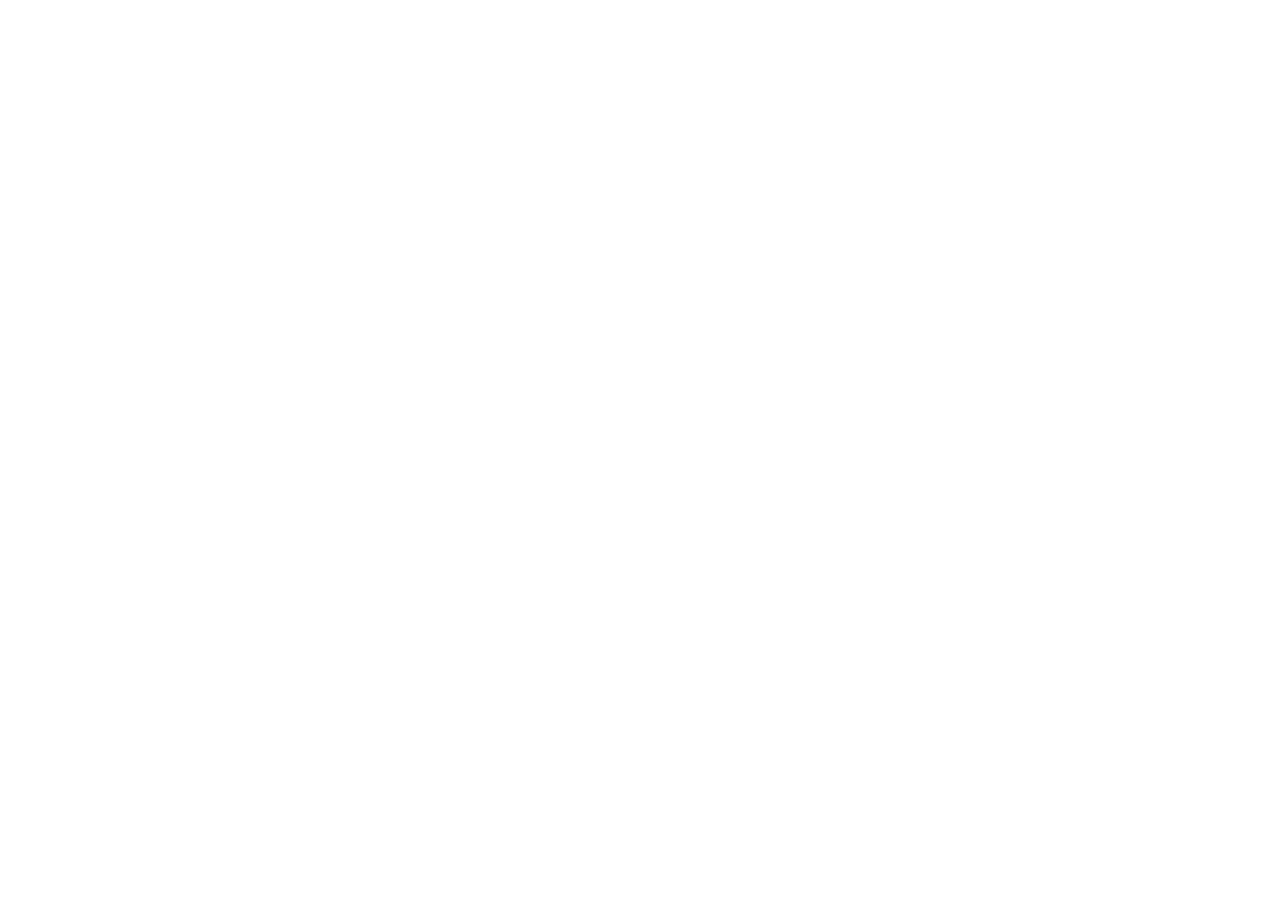
==== index.html @ 210e8262 "initial commit" ====
<!DOCTYPE html>
<html lang="en">
<head>
    <meta charset="UTF-8">
    <meta http-equiv="X-UA-Compatible" content="IE=edge">
    <meta name="viewport" content="width=device-width, initial-scale=1.0">
    <title>Document</title>
</head>
<body>
    
</body>
</html>
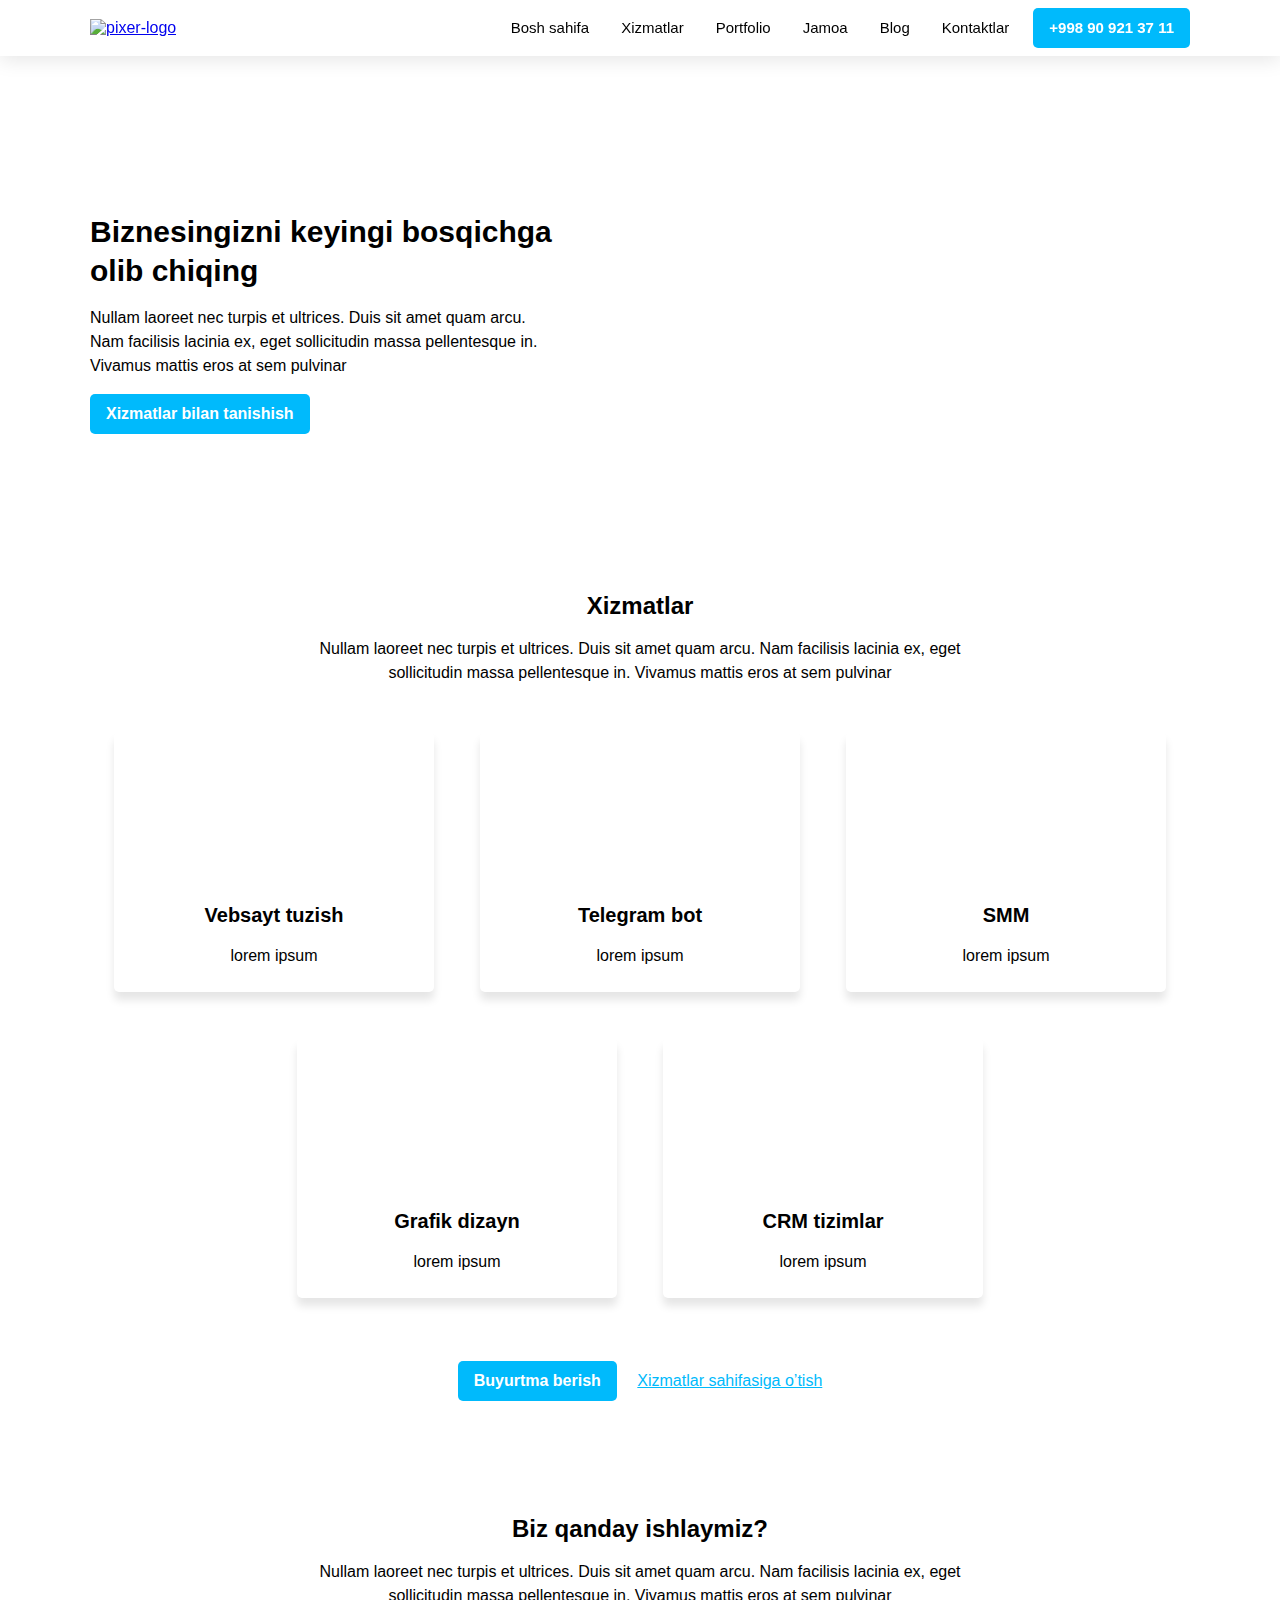
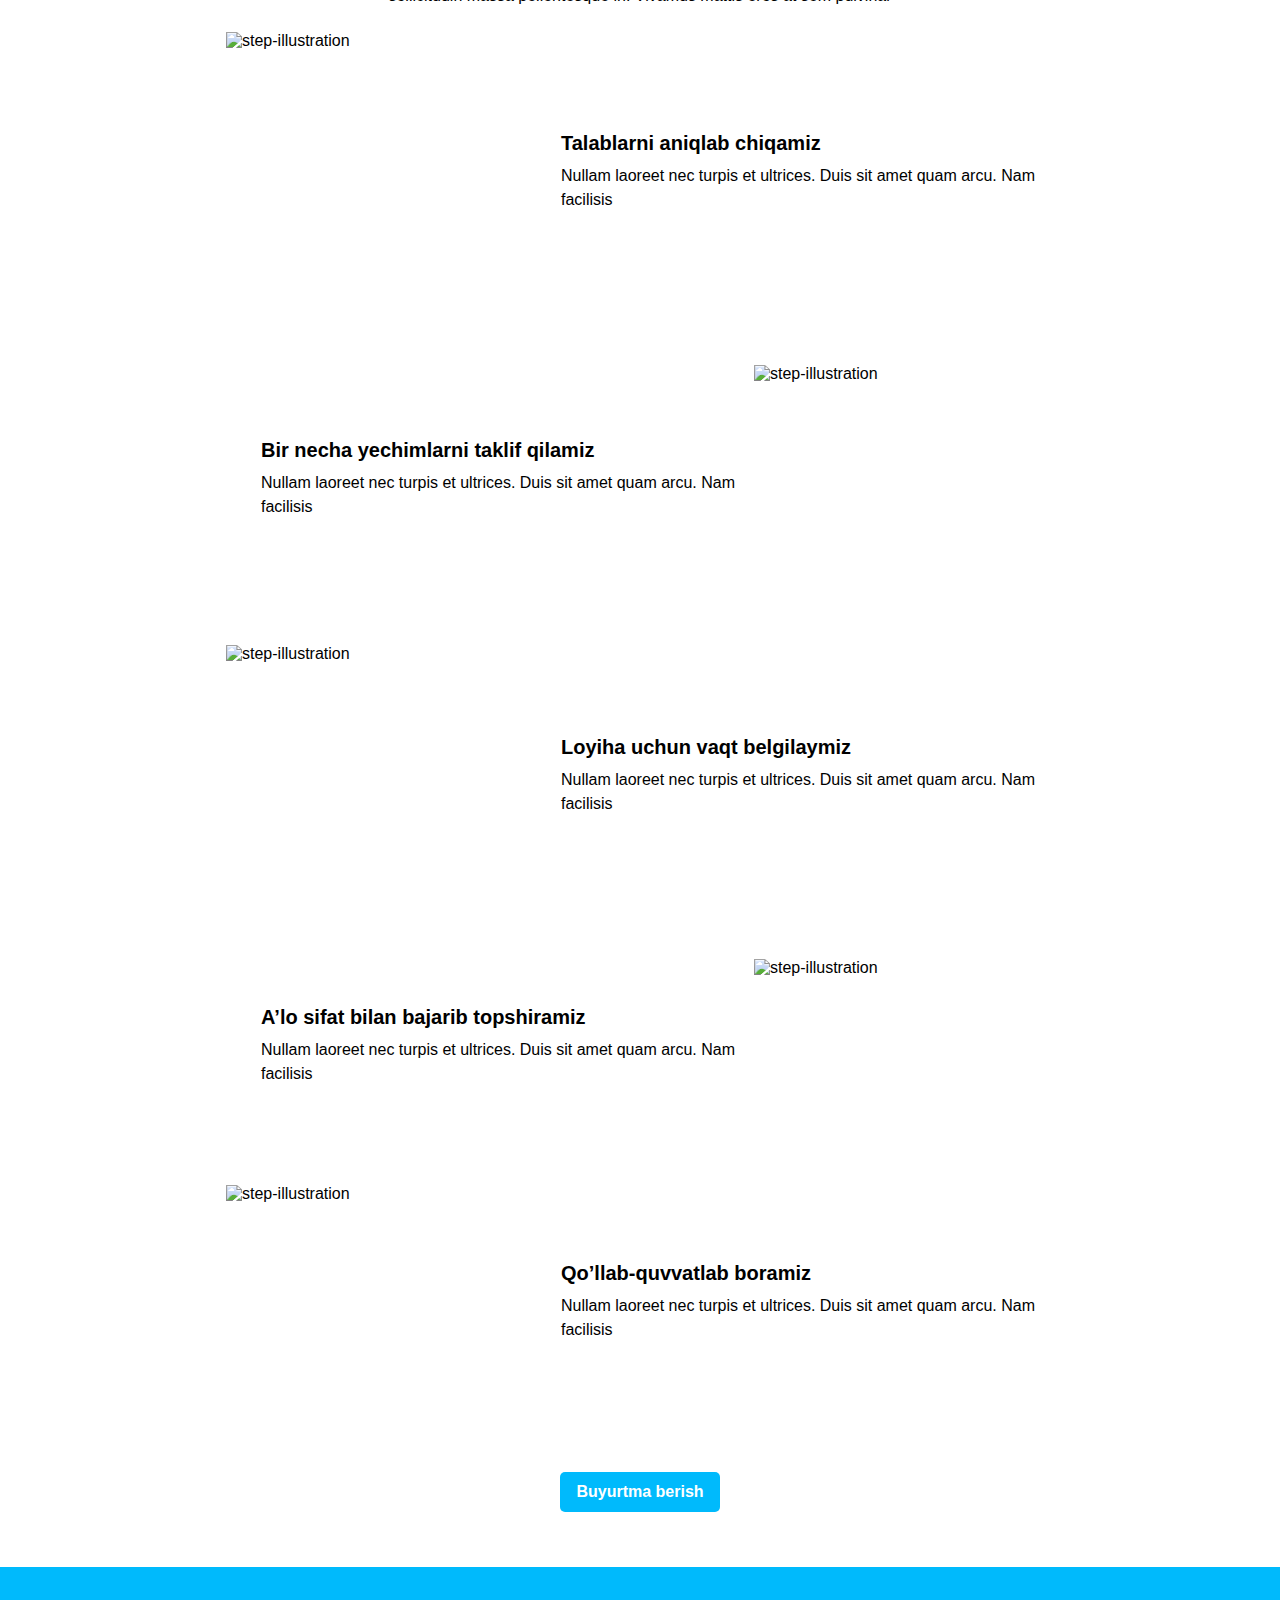
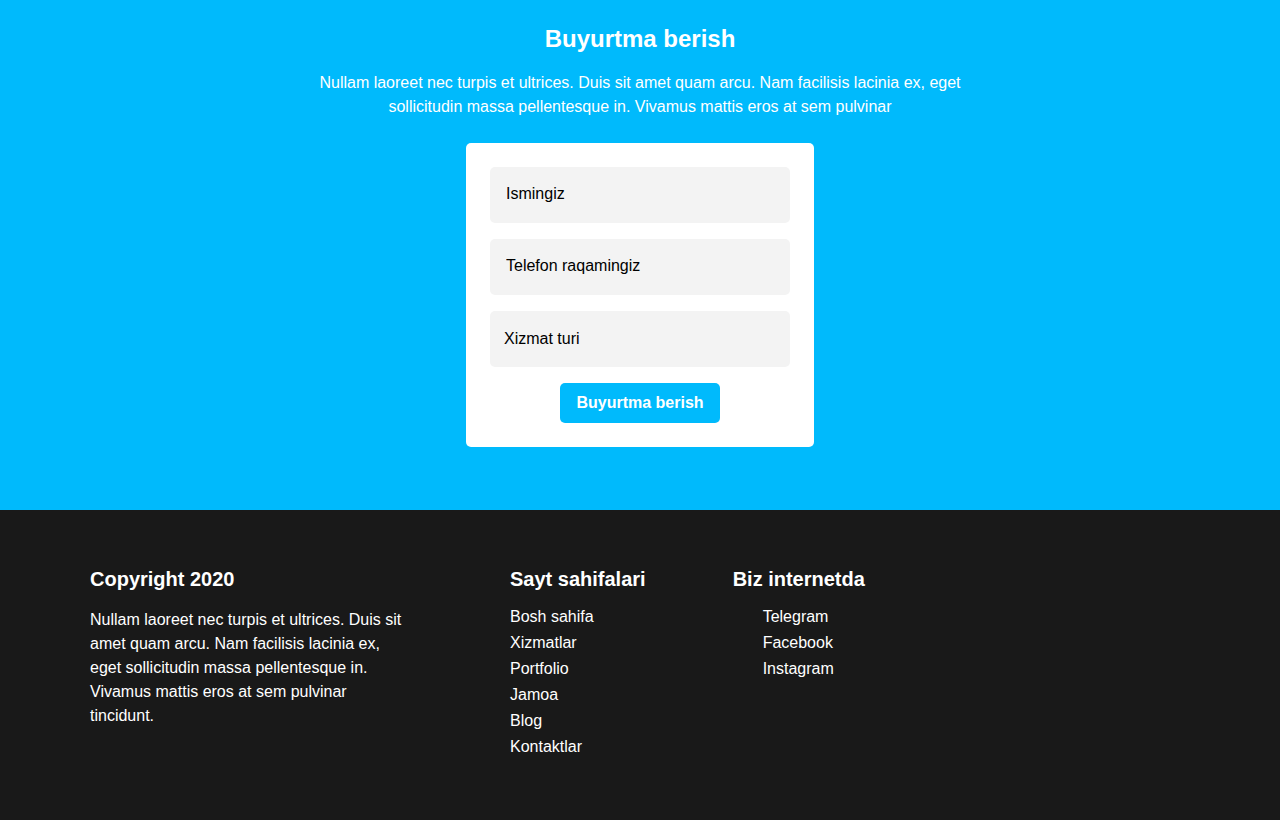
==== commit c7ca8133: "initial commit" ====
--- a/index.html
+++ b/index.html
@@ -4,9 +4,202 @@
     <meta charset="UTF-8">
     <meta http-equiv="X-UA-Compatible" content="IE=edge">
     <meta name="viewport" content="width=device-width, initial-scale=1.0">
-    <title>Document</title>
+    <title>Pixer</title>
+    <link rel="stylesheet" href="https://pro.fontawesome.com/releases/v5.10.0/css/all.css"> 
+    <link rel="stylesheet" href="./css/normalize.css">
+    <link rel="stylesheet" href="./css/fonts.css">
+    <link rel="stylesheet" href="./css/style.css">
 </head>
 <body>
     
+    <header class="header">
+        <div class="container">
+            <nav class="navbar">
+                <a class="logo" href="#"><img src="./img/pixer-logo.svg" alt="pixer-logo" width="58" height="20"></a>
+                <ul class="nav-list">
+                    <li class="nav-item"><a class="nav-link" href="#">Bosh sahifa</a></li>
+                    <li class="nav-item"><a class="nav-link" href="service.html">Xizmatlar</a>
+                        <ul class="submenu">
+                            <li class="sub-item"><a class="sub-link" href="#">Vebsayt</a></li>
+                            <li class="sub-item"><a class="sub-link" href="#">Telegram bot</a></li>
+                            <li class="sub-item"><a class="sub-link" href="#">SMM</a></li>
+                            <li class="sub-item"><a class="sub-link" href="#">Grafik dizayn</a></li>
+                            <li class="sub-item"><a class="sub-link" href="#">CRM tizim</a></li>
+                        </ul>
+                    </li>
+                    <li class="nav-item"><a class="nav-link" href="#">Portfolio</a></li>
+                    <li class="nav-item"><a class="nav-link" href="#">Jamoa</a></li>
+                    <li class="nav-item"><a class="nav-link" href="#">Blog</a></li>
+                    <li class="nav-item"><a class="nav-link" href="#">Kontaktlar</a></li>
+                    <li class="tel"><a href="tel:+998909213711">+998 90 921 37 11</a></li>
+                </ul>   
+                <i class="fas fa-bars"></i>          
+            </nav>
+        </div>
+    </header>
+    
+    <main class="main">
+        <section class="business">
+            <div class="container business-content">
+                <div class="business-left">
+                    <h1>Biznesingizni keyingi bosqichga olib chiqing</h1>
+                    <p>Nullam laoreet nec turpis et ultrices. Duis sit amet quam arcu. Nam facilisis lacinia ex, eget sollicitudin massa pellentesque in. Vivamus mattis eros at sem pulvinar</p>
+                    <a class="link-1" href="#services">Xizmatlar bilan tanishish</a>
+                </div>
+                <div class="business-right">
+                    <iframe width="458" height="258" src="https://www.youtube.com/embed/6_pru8U2RmM"></iframe>
+                </div>
+            </div>
+        </section>
+        
+        <section class="services" id="services">
+            <div class="container">
+                <h2 class="service-title">Xizmatlar</h2>
+                <p class="service-text">Nullam laoreet nec turpis et ultrices. Duis sit amet quam arcu. Nam facilisis lacinia ex, eget sollicitudin massa pellentesque in. Vivamus mattis eros at sem pulvinar</p>
+                <ul class="services-list">
+                    <li class="service-1">
+                        <a href="service.html">
+                            <h3>Vebsayt tuzish</h3>
+                        </a>
+                        <p>lorem ipsum</p>
+                    </li>
+                    <li class="service-2">
+                        <a href="service.html">
+                            <h3>Telegram bot</h3>
+                        </a>
+                        <p>lorem ipsum</p>
+                    </li>
+                    <li class="service-3">
+                        <a href="service.html">
+                            <h3>SMM</h3>
+                        </a>
+                        <p>lorem ipsum</p>
+                    </li>
+                    <li class="service-4">
+                        <a href="service.html">
+                            <h3>Grafik dizayn</h3>
+                        </a>
+                        <p>lorem ipsum</p>
+                    </li>
+                    <li class="service-5">
+                        <a href="service.html">
+                            <h3>CRM tizimlar</h3>
+                        </a>
+                        <p>lorem ipsum</p>
+                    </li>
+                </ul>
+                <div class="services-links">
+                    <a href="#quote" class="link-1">Buyurtma berish</a>
+                    <a href="#" class="link-2">Xizmatlar sahifasiga o’tish</a>
+                </div>
+            </div>
+        </section>
+        
+        <section class="work">
+            <div class="container">
+                <h2>Biz qanday ishlaymiz?</h2>
+                <p class="work-intro-text">Nullam laoreet nec turpis et ultrices. Duis sit amet quam arcu. Nam facilisis lacinia ex, eget sollicitudin massa pellentesque in. Vivamus mattis eros at sem pulvinar</p>
+                <ul class="work-list">
+                    <li>
+                        <img src="./img/step-illustration.png" alt="step-illustration" width="300" height="278">
+                        <div class="work-text">
+                            <h3>Talablarni aniqlab chiqamiz</h3>
+                            <p>Nullam laoreet nec turpis et ultrices. Duis sit amet quam arcu. Nam facilisis</p>
+                        </div>
+                    </li>
+                    <li>
+                        <img src="./img/step-illustration2.png" alt="step-illustration" width="300" height="225">
+                        <div class="work-text">
+                            <h3>Bir necha yechimlarni taklif qilamiz</h3>
+                            <p>Nullam laoreet nec turpis et ultrices. Duis sit amet quam arcu. Nam facilisis</p>
+                        </div>
+                    </li>
+                    <li>
+                        <img src="./img/step-illustration3.png" alt="step-illustration" width="300" height="259">
+                        <div class="work-text">
+                            <h3>Loyiha uchun vaqt belgilaymiz</h3>
+                            <p>Nullam laoreet nec turpis et ultrices. Duis sit amet quam arcu. Nam facilisis</p>
+                        </div>
+                    </li>
+                    <li>
+                        <img src="./img/step-illustration4.png" alt="step-illustration" width="300" height="171">
+                        <div class="work-text">
+                            <h3>A’lo sifat bilan bajarib topshiramiz</h3>
+                            <p>Nullam laoreet nec turpis et ultrices. Duis sit amet quam arcu. Nam facilisis</p>
+                        </div>
+                    </li>
+                    <li>
+                        <img src="./img/step-illustration5.png" alt="step-illustration" width="300" height="232">
+                        <div class="work-text">
+                            <h3>Qo’llab-quvvatlab boramiz</h3>
+                            <p>Nullam laoreet nec turpis et ultrices. Duis sit amet quam arcu. Nam facilisis</p>
+                        </div>
+                    </li>
+                </ul>
+                <div class="work-link">
+                    <a class="link-1" href="#quote">Buyurtma berish</a>
+                </div>
+            </div>
+        </section>
+        
+        <section class="quote" id="quote">
+            <div class="container">
+                <h2>Buyurtma berish</h2>
+                <p>Nullam laoreet nec turpis et ultrices. Duis sit amet quam arcu. Nam facilisis lacinia ex, eget sollicitudin massa pellentesque in. Vivamus mattis eros at sem pulvinar</p>
+                <form class="form" action="http://echo.htmlacademy.ru" method="POST">
+                    <label for="name">
+                        <input type="text" name="user_name" id="name" placeholder="Ismingiz" required>
+                    </label> <br>
+                    <label for="tel">
+                        <input pattern="^(?:\d{10,12}|\+\d{10,12}|\w+@\w+\.\w{2,4})$" type="tel" name="user_number" id="tel" placeholder="Telefon raqamingiz" required>
+                    </label> <br>
+                    <label class="label" for="service">
+                        <select name="service" id="service">
+                            <option class="option" selected disabled value="xizmat turi">Xizmat turi</option>
+                            <option value="vebsayt">Vebsayt</option>
+                            <option value="bot">Telegram bot</option>
+                            <option value="smm">SMM</option>
+                            <option value="dizayn">Grafik dizayn</option>
+                            <option value="crm">CRM tizim</option>
+                        </select>
+                    </label> <br>
+                    <div class="quote-btn">
+                        <button type="submit">Buyurtma berish</button>
+                    </div>
+                </form>
+            </div>
+        </section>
+    </main>
+    
+    <footer class="footer">
+        <div class="container">
+            <ul class="footer-list">
+                <li class="flist-item">
+                    <h3>Copyright 2020</h3>
+                    <p>Nullam laoreet nec turpis et ultrices. Duis sit amet quam arcu. Nam facilisis lacinia ex, eget sollicitudin massa pellentesque in. Vivamus mattis eros at sem pulvinar tincidunt.</p>
+                </li>
+                <li class="flist-item">
+                    <h3>Sayt sahifalari</h3>
+                    <ul class="site-pages">
+                        <li><a href="#">Bosh sahifa</a></li>
+                        <li><a href="#">Xizmatlar</a></li>
+                        <li><a href="#">Portfolio</a></li>
+                        <li><a href="#">Jamoa</a></li>
+                        <li><a href="#">Blog</a></li>
+                        <li><a href="#">Kontaktlar</a></li>
+                    </ul>
+                </li>
+                <li class="flist-item">
+                    <h3>Biz internetda</h3>
+                    <ul class="social-media">
+                        <li><a class="telegram" target="_blank" href="#">Telegram</a></li>
+                        <li><a class="facebook" target="_blank" href="#">Facebook</a></li>
+                        <li><a class="instagram" target="_blank" href="#">Instagram</a></li>
+                    </ul>
+                </li>
+            </ul>
+        </div>
+    </footer>
+    
 </body>
-</html>+</html>
--- a/css/style.css
+++ b/css/style.css
@@ -0,0 +1,936 @@
+*{
+    margin: 0;
+    padding: 0;
+    box-sizing: border-box;
+}
+
+html{
+    scroll-behavior: smooth;
+}
+
+body{
+    font-family: 'Open Sans', 'Arial', sans-serif;
+}
+
+.container{
+    width: 1100px;
+    margin: 0 auto;
+}
+
+img{
+    max-width: 100%;
+    height: auto;
+}
+
+/* ----- header start ----- */
+
+.header{
+    position: fixed;
+    width: 100%;
+    height: 56px;
+    background: #FFFFFF;
+    box-shadow: 0px 4px 20px rgba(0, 0, 0, 0.1);
+    z-index: 2;
+}
+
+.navbar{
+    display: flex;
+    align-items: center;
+    padding-top: 8px;
+}
+
+.nav-list{
+    display: flex;
+    align-items: center;
+    list-style-type: none;
+    margin-left: auto;
+}
+
+.nav-link{
+    text-decoration: none;
+    font-size: 15px;
+    line-height: 24px;
+    color: #000;
+    padding: 16px;
+}
+
+.nav-link:hover{
+    border-bottom: 3px solid #191919;
+    width: 98px;
+    height: 3px;
+}
+
+.nav-link:active{
+    background: rgba(25, 25, 25, 0.7);
+    border-bottom: none;
+    color: #fff;
+}
+
+.submenu{
+    display: none;
+    position: absolute;
+    width: 124px;
+    height: 216px;
+    list-style-type: none;
+    background-color: #fff;
+    transform: translate(-13px, 17px);
+    box-shadow: 0px 4px 24px rgba(0, 0, 0, 0.1);
+    border-radius: 5px;
+}
+
+.sub-link{
+    display: inline-block;
+    text-decoration: none;
+    font-size: 16px;
+    line-height: 24px;
+    color: #000;
+    padding-left: 16px;
+    padding-bottom: 8px;
+    padding-top: 8px;
+}
+
+.submenu li:first-child{
+    margin-top: 8px;
+}
+
+.sub-link:hover{
+    display: block;
+    background: #00BAFC;
+    color: #fff;
+    transition: all .3s ease; 
+}
+
+.sub-link:active{
+    background: #00BAFC;
+    opacity: 0.6;
+}
+
+.nav-list li:nth-child(2):hover .submenu{
+    display: block;
+}
+
+.tel a{
+    color: #fff;
+    font-size: 15px;
+    line-height: 24px;
+    font-weight: bold;
+    background: #00BAFC;
+    border-radius: 5px;
+    text-decoration: none;
+    padding: 8px 16px;
+    display: inline-block;
+    margin-left: 8px;
+}
+
+.tel a:hover{
+    border: 3px solid #00BAFC;
+    box-sizing: border-box;
+    border-radius: 5px;
+    padding: 5px 13px;
+    color: #00BAFC;
+    background-color: #fff;
+}
+
+.tel a:active{
+    background: rgba(0, 186, 252, 0.6);
+    border: none;
+    padding: 8px 16px;
+    color: #fff;
+}
+
+.logo:hover{
+    opacity: .8;
+}
+
+.logo:active{
+    opacity: .3;
+}
+
+.fa-bars{
+    font-size: 20px;
+    color: #555;
+    display: none;
+}
+
+/* ----- header end ----- */
+
+
+/* ----- business start ----- */
+
+.business{
+    padding-top: 56px;
+}
+
+.business-content{
+    display: flex;
+    align-items: center;
+    justify-content: space-between;
+    margin-top: 80px;
+}
+
+.business-left h1{
+    width: 470px;
+    font-weight: bold;
+    font-size: 30px;
+    line-height: 130%;
+    margin-bottom: 16px;
+}
+
+.business-left p{
+    width: 465px;
+    font-size: 16px;
+    line-height: 24px;
+    margin-bottom: 16px;
+}
+
+.link-1{
+    font-weight: bold;
+    font-size: 16px;
+    line-height: 24px;
+    color: #fff;
+    background: #00BAFC;
+    border-radius: 5px;
+    padding: 8px 16px;
+    text-decoration: none;
+    display: inline-block;
+}
+
+.link-1:hover{
+    background: rgba(0, 186, 252, 0.8);
+}
+
+.link-1:active{
+    background: rgba(0, 186, 252, 0.6);
+}
+
+iframe{
+    border-radius: 5px; 
+    border: none;
+}
+
+/* ----- business end ----- */
+
+
+/* ----- services start ----- */
+
+.services{
+    margin-top: 136px;
+}
+
+.services .service-title{
+    font-weight: bold;
+    font-size: 24px;
+    line-height: 130%;
+    text-align: center;
+    margin-bottom: 16px;
+}
+
+.services .service-text{
+    font-size: 16px;
+    line-height: 24px;
+    text-align: center;
+    width: 719px;
+    margin: 0 auto;
+    margin-bottom: 24px;
+}
+
+.services-list{
+    display: flex;
+    flex-wrap: wrap;
+    justify-content: center;
+    list-style-type: none;
+}
+
+.services-list li{
+    position: relative;
+    display: flex;
+    flex-direction: column;
+    align-items: center;
+    width: 320px;
+    height: 260px;
+    background: #FFFFFF;
+    box-shadow: 0px 8px 8px rgba(0, 0, 0, 0.1);
+    border-radius: 5px;
+    cursor: pointer; 
+    margin: 23px;
+    text-align: center;
+}
+
+.services-list li:hover{
+    box-shadow: 0px 12px 21px rgba(0, 0, 0, 0.1);
+}
+
+.services-list li:active{
+    box-shadow: 0px 4px 4px rgba(0, 0, 0, 0.2);
+}
+
+.services-list a{
+    text-decoration: none;
+    color: #000;
+}
+
+.service-1::before{
+    width: 203px;
+    height: 130px;
+    content: "";
+    background-image: url(../img/website-illustration.png);
+    background-size: contain;
+    position: absolute; 
+    top: 24px;
+}
+.service-2::before{
+    width: 222px;
+    height: 130px;
+    content: "";
+    background-image: url(../img/bot-illustration.png);
+    position: absolute; 
+    background-size: contain;
+    top: 24px;
+}
+.service-3::before{  
+    width: 177px;
+    height: 130px;
+    content: "";
+    background-image: url(../img/smm-illustration.png);
+    position: absolute; 
+    background-size: contain;
+    top: 24px;
+}
+
+.service-4::before{
+    width: 179px;
+    height: 130px;
+    content: "";
+    background-image: url(../img/design-illustration.png);
+    position: absolute; 
+    background-size: contain;
+    top: 24px;
+}
+
+.service-5::before{
+    width: 170px;
+    height: 130px;
+    content: "";
+    background-image: url(../img/crm-illustration.png);
+    position: absolute; 
+    background-size: contain;
+    top: 24px;
+}
+
+.services-list h3{
+    margin-top: 170px;
+    margin-bottom: 16px;
+    font-weight: bold;
+    font-size: 20px;
+    line-height: 130%;  
+}
+
+
+.services-list h3:hover{
+    color: rgb(39, 87, 160);
+}
+
+.services-list p{
+    font-size: 16px;
+    line-height: 24px;
+}
+
+.services-links{
+    text-align: center;
+    margin-top: 40px;
+}
+
+.link-2{
+    display: inline-block;
+    color: #00BAFC;
+    font-size: 16px;
+    line-height: 24px;
+    text-align: center;
+    margin-left: 16px;
+}
+
+/* ----- services end ----- */
+
+
+/* ----- work start ----- */
+
+.work{
+    margin-top: 112px;
+}
+
+.work h2{
+    font-weight: bold;
+    font-size: 24px;
+    line-height: 130%;
+    text-align: center;
+    margin-bottom: 16px;
+}
+
+.work .work-intro-text{
+    width: 719px;
+    margin: 0 auto;
+    text-align: center;
+    font-size: 16px;
+    line-height: 24px;
+    margin-bottom: 24px;
+}
+
+.work-list li{
+    display: flex;
+    align-items: center;
+    justify-content: center;
+    margin-bottom: 55px;
+}
+
+.work-list li:nth-child(even){
+    flex-direction: row-reverse;
+}
+
+.work-text{
+    margin-left: 35px;
+}
+
+.work-text h3{
+    font-weight: bold;
+    font-size: 20px;
+    line-height: 130%;
+    margin-bottom: 8px;
+}
+
+.work-text p{
+    width: 493px;
+    font-size: 16px;
+    line-height: 24px;
+}
+
+.work-link{
+    text-align: center;
+}
+
+/* ----- work end ----- */
+
+
+/* ----- quote start ----- */
+
+.quote{
+    height: 543px;
+    background: #00BAFC;
+    margin-top: 55px;
+    padding-top: 56px;
+}
+
+.quote h2{
+    font-weight: bold;
+    font-size: 24px;
+    line-height: 130%;  
+    text-align: center;
+    color: #FFFFFF;
+    margin-bottom: 16px;
+}
+
+.quote p{
+    width: 719px;
+    font-size: 16px;
+    line-height: 150%;
+    text-align: center;
+    color: #FFFFFF;
+    margin: 0 auto;
+}
+
+.form{
+    position: relative;
+    width: 348px;
+    height: 304px;
+    background-color: #fff;
+    border-radius: 5px;
+    margin: 0 auto;
+    margin-top: 24px;
+    padding: 24px;
+}
+
+.form input{
+    width: 100%;
+    height: 56px;
+    background: #F3F3F3;
+    border-radius: 5px;
+    padding-left: 16px;
+    border: none;
+    margin-bottom: 16px;
+    outline: none;
+}
+
+.form input::placeholder{
+    color: #000;
+    font-size: 16px;
+    line-height: 150%;
+}
+
+#service{
+    width: 100%;
+    border: none;
+    background: #F3F3F3;
+    border-radius: 5px;
+    appearance: none;
+    outline: none;
+    padding: 16px 0 16px 14px;
+    margin-bottom: 16px;
+}
+
+#service:first-child{
+    color: #000;
+    font-size: 16px;
+    line-height: 150%;
+}
+
+label{
+    position: relative;
+}
+
+.label::before{
+    content: "";
+    background-image: url(../img/polygon.svg);
+    width: 16px;
+    height: 16px;
+    background-repeat: no-repeat;
+    position: absolute;
+    top: 5px;
+    right: 20px;
+    pointer-events: none;
+}
+
+.quote-btn{
+    text-align: center;
+}
+
+.form button{
+    background-color: transparent;
+    border: none;
+    font-weight: bold;
+    font-size: 16px;
+    line-height: 24px;
+    color: #fff;
+    background: #00BAFC;
+    border-radius: 5px;
+    padding: 8px 16px;
+    cursor: pointer;
+}
+
+.form button:hover{
+    background: rgba(0, 186, 252, 0.8);
+}
+
+.form button:active{
+    background: rgba(0, 186, 252, 0.6);
+}
+
+/* ----- quote end ----- */
+
+
+/* ----- footer start ----- */
+
+.footer{
+    width: 100%;
+    /* height: 338px; */
+    background-color: #191919;
+    padding: 56px 0;
+}
+
+.footer-list{
+    display: flex;
+    list-style-type: none;
+}
+
+.flist-item h3{
+    font-weight: bold;
+    font-size: 20px;
+    line-height: 130%;
+    color: #FFFFFF;
+    margin-bottom: 16px;
+}
+
+.flist-item p{
+    width: 320px;
+    font-size: 16px;
+    line-height: 150%;
+    color: #fff;
+}
+
+.footer-list .flist-item:nth-child(2){
+    margin-left: 100px;
+    margin-right: 87px;
+}
+
+.site-pages{
+    list-style-type: none;
+}
+
+.social-media{
+    list-style-type: none;
+}
+
+.footer-list a{
+    display: inline-block;
+    text-decoration: none;
+    margin-bottom: 8px;
+    color: #fff;
+}
+
+.site-pages a:hover{
+    color: #00BAFC;
+}
+
+.site-pages a:active{
+    opacity: 0.6;
+}
+
+
+.social-media a{
+    position: relative;
+    margin-left: 30px;
+}
+
+.telegram::before{
+    content: "";
+    background-image:url(../img/telegram.svg);
+    width: 22px;
+    height: 24px;
+    position: absolute;
+    right: 77px;
+    top: -3px;
+}
+
+.facebook::before{
+    content: "";
+    background-image:url(../img/facebook.svg);
+    width: 22px;
+    height: 24px;
+    position: absolute;
+    right: 79px;
+    top: -3px;
+}
+
+.instagram::before{
+    content: "";
+    background-image:url(../img/instagram.svg);
+    width: 22px;
+    height: 24px;
+    position: absolute;
+    right: 83px;
+    top: -2px;
+}
+
+.social-media a:hover{
+    color: #00BAFC;
+}
+
+.social-media a:active{
+    opacity: 0.6;
+}
+
+/* ----- footer end ----- */
+
+
+
+/* ---------- SERVICES PAGE start ---------- */
+
+.main{
+    padding-top: 56px;
+}
+
+.services-text{
+    height: 284px;
+    background-color: #fff;
+    padding-top: 72px;
+}
+
+.services-text h2{
+    font-weight: bold;
+    font-size: 40px;
+    line-height: 130%;
+    text-align: center;
+}
+
+.services-text p{
+    width: 800px;
+    font-size: 16px;
+    line-height: 24px;
+    text-align: center;
+    margin: 16px auto;
+}
+
+.services-info{
+    background-color: #F4F4F4;
+    height: 2274px;
+    padding-top: 80px;
+    padding-bottom: 80px;
+}
+
+.about-services{
+    list-style-type: none;
+}
+
+.services-box{
+    position: relative;
+    width: 804px;
+    margin: 0 auto;
+    background: #FFFFFF;
+    box-shadow: 0px 10px 16px rgba(0, 0, 0, 0.12);
+    border-radius: 5px;
+    padding-top: 32px;
+    margin-bottom: 64px;
+}
+
+.services-box:last-child{
+    margin-bottom: 0;
+}
+
+.box-1{
+    height: 378px;
+}
+
+.box-2{
+    height: 410px;
+}
+
+.box-3{
+    height: 378px;
+}
+
+.box-4{
+    height: 346px;
+}
+
+.box-5{
+    height: 346px;
+}
+
+.box-content{
+    margin-left: 272px;
+}
+
+.box-1::before{
+    content: "";
+    background-image: url(../img/website-illustration.png);
+    width: 203px;
+    height: 130px;
+    position: absolute;
+    left: 32px;
+}
+
+.box-2::before{
+    content: "";
+    background-image: url(../img/bot-illustration.png);
+    width: 222px;
+    height: 130px;
+    position: absolute;
+    left: 32px;
+}
+
+.box-3::before{
+    content: "";
+    background-image: url(../img/smm-illustration.png);
+    width: 177px;
+    height: 130px;
+    position: absolute;
+    left: 32px;
+}
+
+.box-4::before{
+    content: "";
+    background-image: url(../img/design-illustration.png);
+    width: 179px;
+    height: 130px;
+    position: absolute;
+    left: 32px;
+}
+
+.box-5::before{
+    content: "";
+    background-image: url(../img/crm-illustration.png);
+    width: 170px;
+    height: 130px;
+    position: absolute;
+    left: 32px;
+}
+.services-box h3{
+    font-size: 20px;
+    line-height: 130%;
+    margin-bottom: 16px;
+}
+
+.services-box p{
+    font-size: 16px;
+    line-height: 24px;
+    width: 500px;
+    margin-bottom: 16px;
+}
+
+.site-list{
+    list-style-type: none;
+}
+
+.site-list li{
+    margin-bottom: 8px;
+    font-size: 16px;
+    line-height: 24px;
+    margin-left: 8px;
+}
+
+.services-box .link-1{
+    margin-top: 8px;
+}
+
+.site-list li::before{
+    content: "";
+    width: 12px;
+    height: 12px;
+    background-color: #00BAFC;
+    border-radius: 12px;
+    display: inline-block;
+    transform: translateX(-8px);
+}
+
+.service-quote{
+    margin-top: 0;
+}
+
+
+/* ----- Media Queries ----- */
+
+@media (max-width: 1150px){
+    .container{
+        width: 950px;
+    }
+}
+
+@media (max-width: 1024px){
+    .container{
+        width: 850px;
+    }
+    .business-left h1{
+        font-size: 25px;
+    }
+    .business-left p{
+        font-size: 15px;
+    }
+    .link-1{
+        font-size: 15px;
+        padding: 5px 13px;
+    }
+    .nav-link{
+        font-size: 14px;
+        padding: 12px;
+    }
+}
+
+@media (max-width: 870px){
+    .container{
+        width: 90%;
+    }
+}
+
+@media (max-width: 768px){
+    .nav-list{
+        display: none;
+    }
+    .fa-bars{
+        display: block;
+        margin-left: auto;
+    }
+    .business-content{
+        flex-direction: column;
+        margin-top: -40px;
+    }
+    .business-left{
+        text-align: center;
+        margin-bottom: 30px;
+    }
+    .services{
+        margin-top: 50px;
+    }
+    .work{
+        margin-top: 50px;
+    }
+    .work-list li{
+        flex-direction: column;
+        margin-bottom: 55px;
+    }
+    .work-list li:nth-child(even){
+        flex-direction: column;
+    }
+    .work-text{
+        text-align: center;
+        margin-top: 30px;
+    }
+    .footer{
+        padding: 16px 0;
+        text-align: center;
+    }
+    .footer-list{
+        flex-direction: column;
+    }
+    .flist-item p{
+        width: 320px;
+        margin: 0 auto;
+    }
+    .flist-item{
+        margin-bottom: 15px;
+    }
+    .business-left h1{
+        width: auto;
+        font-size: 25px;
+    }
+    p{
+        width: auto !important;
+    }
+    .quote{
+        padding-top: 20px;
+    }
+}
+
+@media (max-width: 500px){
+    iframe{
+        width: 350px;
+        height: 190px;
+    }
+}
+
+@media (max-width: 400px){
+    iframe{
+        width: 300px;
+        height: 170px;
+    }
+    .form{
+        width: 100%;
+    }
+    .form button{
+        font-weight: normal;
+        font-size: 14px;
+        padding: 5px 13px;
+    }
+    .footer-list h3{
+        font-size: 15px;
+    }
+    .flist-item p{
+        font-size: 14px;
+    }
+    .flist-item a{
+        font-size: 13px;
+    }
+}
+
+@media (max-width:320px){
+    iframe{
+        width: 250px;
+        height: 140px;
+    }
+}
+
+
+
+
+
+
+
+
+
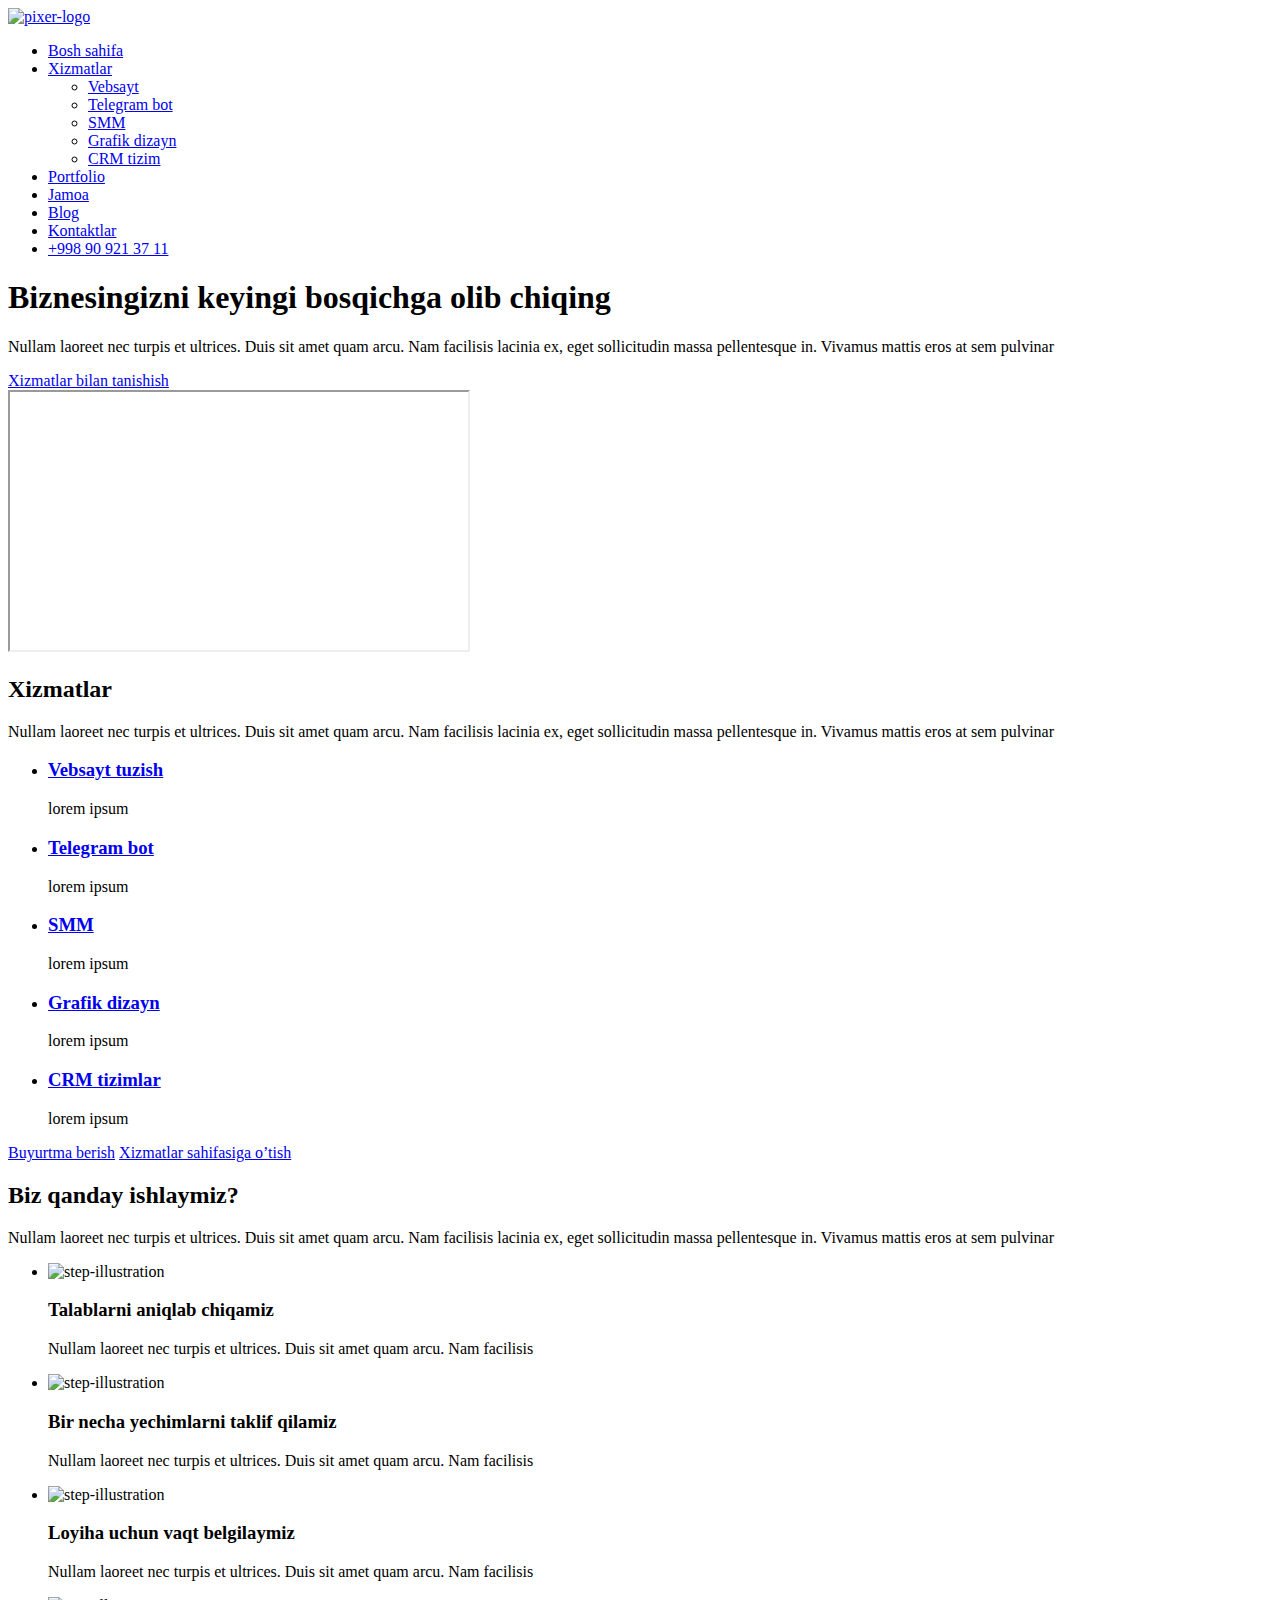
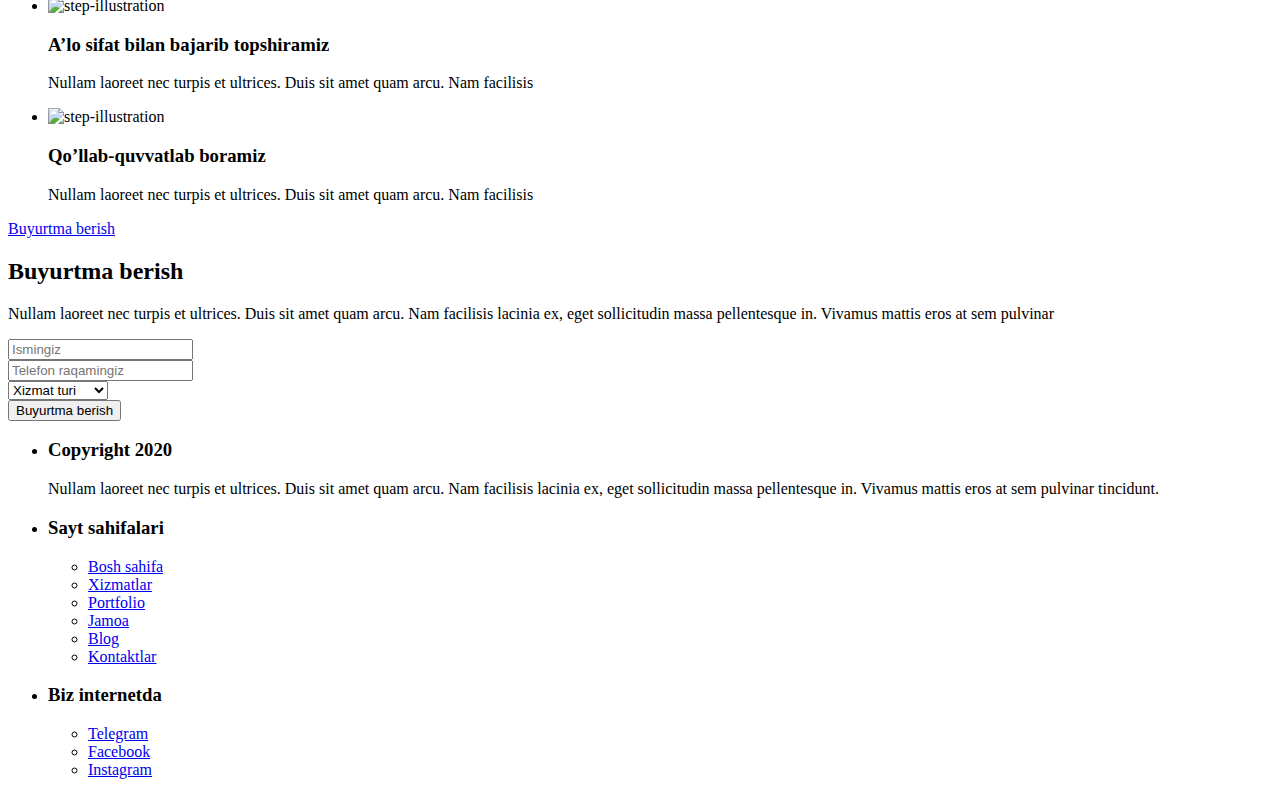
==== commit b35b0977: "committed" ====
--- a/index.html
+++ b/index.html
@@ -8,7 +8,7 @@
     <link rel="stylesheet" href="https://pro.fontawesome.com/releases/v5.10.0/css/all.css"> 
     <link rel="stylesheet" href="./css/normalize.css">
     <link rel="stylesheet" href="./css/fonts.css">
-    <link rel="stylesheet" href="./css/style.css">
+    <link rel="stylesheet" href="./css/style.min.css">
 </head>
 <body>
     
@@ -32,8 +32,7 @@
                     <li class="nav-item"><a class="nav-link" href="#">Blog</a></li>
                     <li class="nav-item"><a class="nav-link" href="#">Kontaktlar</a></li>
                     <li class="tel"><a href="tel:+998909213711">+998 90 921 37 11</a></li>
-                </ul>   
-                <i class="fas fa-bars"></i>          
+                </ul>    
             </nav>
         </div>
     </header>
